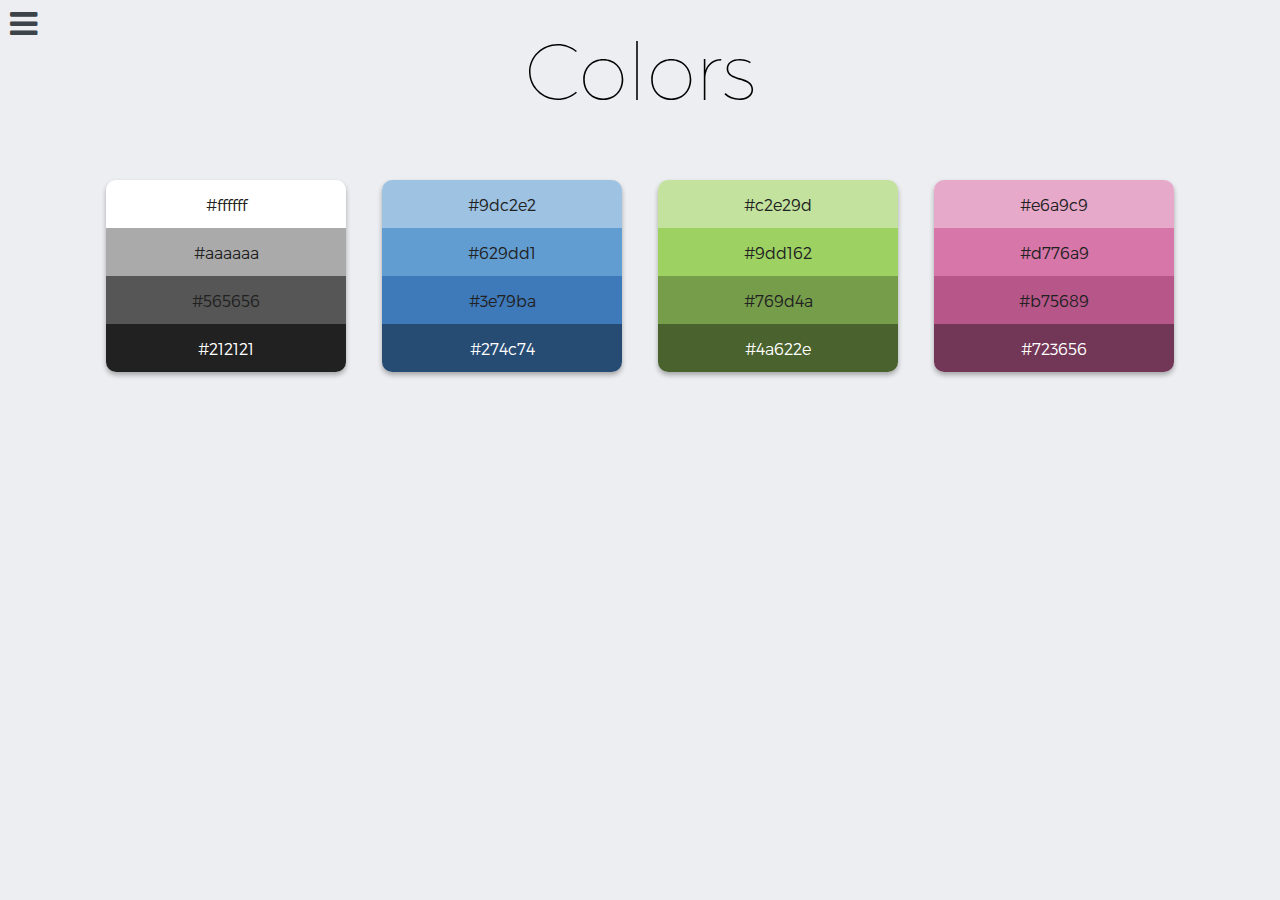
==== colors.html @ 0ae0f61a "Added colors + more" ====
<!DOCTYPE html>
<html>
<head>
    <meta charset="UTF-8">
    <title>CivEx Style Guide</title>
    <link rel="stylesheet" href="fa/css/font-awesome.min.css">
    <link rel="stylesheet" type="text/css" href="fonts.css">
    <link rel="stylesheet" type="text/css" href="index.css">
    <link rel="stylesheet" type="text/css" href="colors.css">
    <script src="jquery.js" type="text/javascript"></script>
    <script src="index.js" type="text/javascript"></script>
</head>
<body>
    <div id="sidewrap">
        <div id="elements" class="sideItem">
            <p class="title">Elements</p>
            <p><a href="colors.html">Colors</a></p>
            <p><a href="type.html">Typography</a></p>
            <p><a href="buttons.html">Buttons</a></p>
            <p><a href="forms.html">Forms</a></p>
            <p><a href="icons.html">Icons</a></p>
            <p><a href="media.html">Media</a></p>
            <p><a href="tables.html">Tables</a></p>
        </div>
        <div id="components" class="sideItem">
            <p class="title">Components</p>
            <p><a href="acc.html">Accordion</a></p>
            <p><a href="alerts.html">Alerts</a></p>
            <p><a href="dropdown.html">Dropdown</a></p>
            <p><a href="footer.html">Footer</a></p>
            <p><a href="hero.html">Hero Content</a></p>
            <p><a href="nav.html">Navigation</a></p>
            <p><a href="search.html">Search</a></p>
            <p><a href="tabs.html">Tabs</a></p>
            <p><a href="tooltip.html">Tooltips</a></p>
        </div>
        <div id="templates" class="sideItem">
            <p class="title">Templates</p>
            <p><a href="tempa.html">Template A</a></p>
            <p><a href="tempb.html">Template B</a></p>
            <p><a href="tempc.html">Template C</a></p>
        </div>
    </div>
    <div id="openbtn"><i class="fa fa-bars"></i></div>
    <div id="wrap">
        <h1>Colors</h1>
        <!--color modules-->
        <div id="colors">
            <div class="cmod">
                <table>
                    <tr>
                        <td style="background: #ffffff">#ffffff</td>
                    </tr>
                    <tr>
                        <td style="background: #aaaaaa">#aaaaaa</td>
                    </tr>
                    <tr>
                        <td style="background: #565656">#565656</td>
                    </tr>
                    <tr>
                        <td style="background: #212121; color: #fff">#212121</td>
                    </tr>
                </table>
</div>
            <div class="cmod">
                <table>
                    <tr>
                        <td style="background: #9dc2e2">#9dc2e2</td>
                    </tr>
                    <tr>
                        <td style="background: #629dd1">#629dd1</td>
                    </tr>
                    <tr>
                        <td style="background: #3e79ba">#3e79ba</td>
                    </tr>
                    <tr>
                        <td style="background: #274c74; color: #fff">#274c74</td>
                    </tr>
                </table>
            </div>
            <div class="cmod">
                <table>
                    <tr>
                        <td style="background: #c2e29d">#c2e29d</td>
                    </tr>
                    <tr>
                        <td style="background: #9dd162">#9dd162</td>
                    </tr>
                    <tr>
                        <td style="background: #769d4a">#769d4a</td>
                    </tr>
                    <tr>
                        <td style="background: #4a622e; color: #fff">#4a622e</td>
                    </tr>
                </table>
            </div>
            <div class="cmod">
                <table>
                    <tr>
                        <td style="background: #e6a9c9">#e6a9c9</td>
                    </tr>
                    <tr>
                        <td style="background: #d776a9">#d776a9</td>
                    </tr>
                    <tr>
                        <td style="background: #b75689">#b75689</td>
                    </tr>
                    <tr>
                        <td style="background: #723656; color: #fff">#723656</td>
                    </tr>
                </table>
            </div>
        </div>
    </div>
</body>
</html>
---- fonts.css ----
@font-face {
    font-family: Montserrat;
    src: url(fonts/Montserrat-Regular.otf);
}
@font-face {
    font-family: MHairline;
    src: url(fonts/Montserrat-Hairline.otf);
}
@font-face {
    font-family: MULight;
    src: url(fonts/Montserrat-UltraLight.otf);
}
@font-face {
    font-family: MLight;
    src: url(fonts/Montserrat-Light.otf);
}
---- index.css ----
* {
    margin: 0;
    padding: 0;
    font-family: Montserrat, sans-serif;
}

a {
    color: #bdc3c7;
    text-decoration: none;
}

#wrap {
    display: inline-block;
    width: 100%;
    height: 100vh;
    background-color: #edeef1;
}

#sidewrap {
    display: inline-block;
    z-index: 9998;
    height: 100vh;
    width: 240px;
    position: absolute;
    background-color: #222a31;
    margin-left: -245px;
    transition: margin-left 0.3s ease;
    overflow-x: hidden;
}

#openbtn {
    z-index: 9999;
    font-weight: 100;
    font-size: 2em;
    color: #222a31;
/*    margin-left: 190px;*/
    margin-left: 0.2em;
    padding: 0.1em;
    opacity: 0.87;
    display: inline-block;
    cursor: pointer;
    transition: margin-left 0.3s ease, opacity 0.1s ease, color 0.3s ease, text-shadow 0.2s ease;
/*    color: #bdc3c7;*/
    position: absolute;
}

#openbtn:hover {
    opacity: 1;
    text-shadow: 0px 3px 6px rgba(0, 0, 0, 0.3);
}

.sideItem p.title {
    font-weight: 700;
    text-transform: uppercase;
    padding: 0.5em;
    padding-bottom: 0.3em;
    opacity: 1;
}

.sideItem p {
    font-family: Montserrat, sans-serif;
    color: #bdc3c7;
    font-size: 1.25em;
    opacity: 0.75;
    padding-left: 0.5em;
}

.sideItem p:hover {
    opacity: 1;
}

.sideItem p a {
    display: inline-block;
    padding: 0.2em;
    padding-left: 1em;
    width: 100%;
    margin-left: -0.5em;
}

.sideItem p a:hover {
    background-color: #192024;
}

h1 {
    font-family: MHairline, sans-serif;
    font-size: 5em;
    font-weight: 100;
    text-align: center;
    margin-top: 0.25em;
}
---- colors.css ----
#colors {
    text-align: center;
    margin-top: 3em;
}

.cmod {
    display: inline-block;
    width: 15em;
    height: 12em;
    border-radius: 10px;
    overflow: hidden;
    box-shadow: 0px 3px 5px rgba(0, 0, 0, 0.3);
    margin: 1em;
}

.cmod table {
    border-collapse: collapse;
    width: 100%;
    text-align: center;
    border-radius: 10px;
}

.cmod td {
    height: 3em;
    font-family: MLight;
    color: #212121;
}
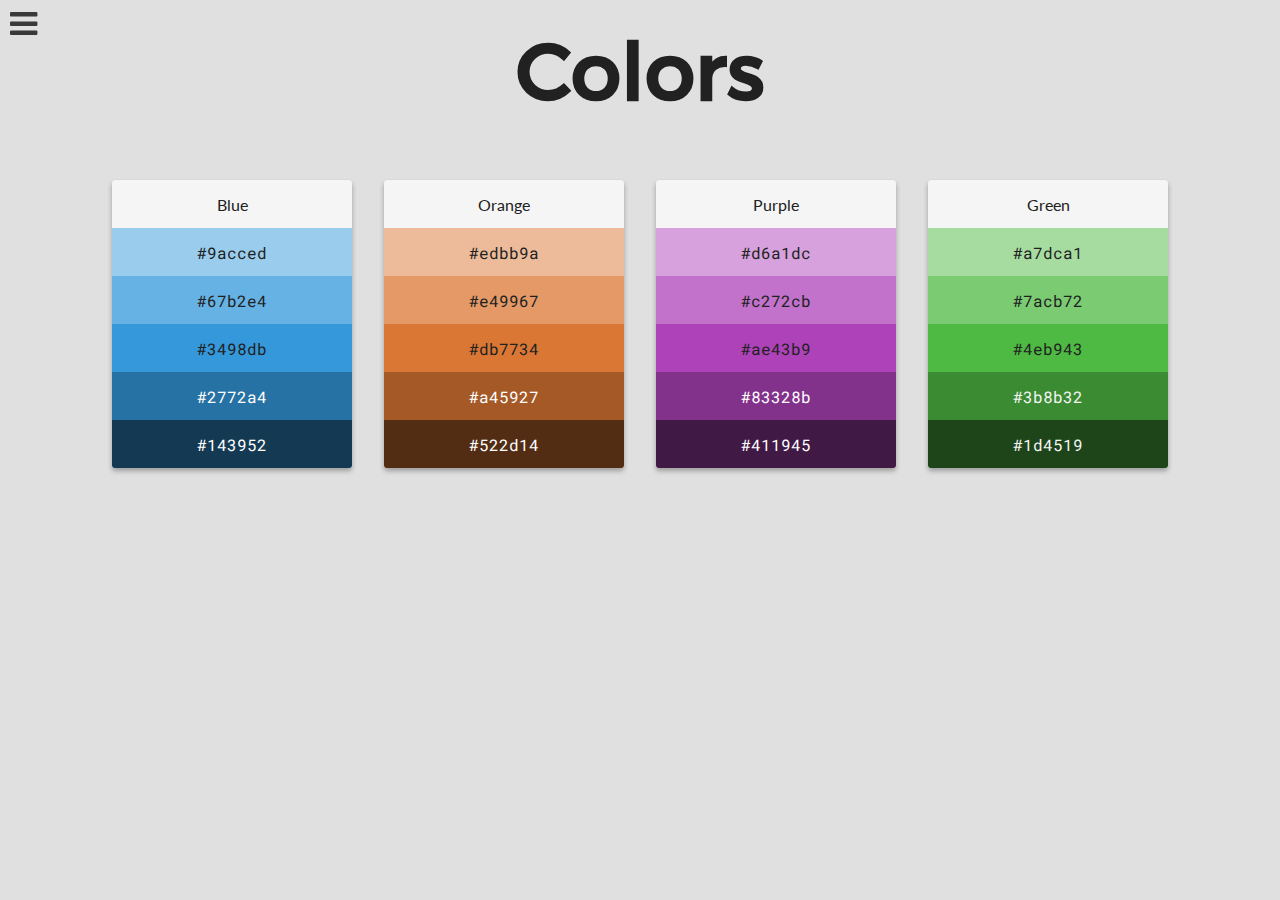
==== commit 131c78ab: "made green & purple darker and milder" ====
--- a/colors.html
+++ b/colors.html
@@ -4,11 +4,12 @@
     <meta charset="UTF-8">
     <title>CivEx Style Guide</title>
     <link rel="stylesheet" href="fa/css/font-awesome.min.css">
-    <link rel="stylesheet" type="text/css" href="fonts.css">
-    <link rel="stylesheet" type="text/css" href="index.css">
-    <link rel="stylesheet" type="text/css" href="colors.css">
-    <script src="jquery.js" type="text/javascript"></script>
-    <script src="index.js" type="text/javascript"></script>
+    <link rel="stylesheet" type="text/css" href="css/fonts.css">
+    <link rel="stylesheet" type="text/css" href="css/basic.css">
+    <link rel="stylesheet" type="text/css" href="css/colors.css">
+    <script src="js/jquery.js" type="text/javascript"></script>
+    <script src="js/basic.js" type="text/javascript"></script>
+    <meta name="viewport" content="width=device-width, initial-scale=1.0, maximum-scale=1.0, minimum-scale=1.0, user-scalable=no, target-densityDpi=device-dpi" />
 </head>
 <body>
     <div id="sidewrap">
@@ -41,72 +42,93 @@
             <p><a href="tempc.html">Template C</a></p>
         </div>
     </div>
-    <div id="openbtn"><i class="fa fa-bars"></i></div>
+    <div id="openbtn" class="closed"><i class="fa fa-bars"></i></div>
     <div id="wrap">
         <h1>Colors</h1>
         <!--color modules-->
         <div id="colors">
-            <div class="cmod">
+            <div class="cmod"> <!--blue-->
                 <table>
                     <tr>
-                        <td style="background: #ffffff">#ffffff</td>
+                        <td style="background: #f5f5f5" class="cmodtitle">Blue</td>
                     </tr>
                     <tr>
-                        <td style="background: #aaaaaa">#aaaaaa</td>
+                        <td style="background: #9acced">#9acced</td>
                     </tr>
                     <tr>
-                        <td style="background: #565656">#565656</td>
+                        <td style="background: #67b2e4">#67b2e4</td>
                     </tr>
                     <tr>
-                        <td style="background: #212121; color: #fff">#212121</td>
+                        <td style="background: #3498db">#3498db</td>
+                    </tr>
+                    <tr>
+                        <td style="background: #2772a4; color: #fff">#2772a4</td>
+                    </tr>
+                    <tr>
+                        <td style="background: #143952; color: #fff">#143952</td>
                     </tr>
                 </table>
-</div>
-            <div class="cmod">
+            </div><div class="cmod"> <!--orange-->
                 <table>
                     <tr>
-                        <td style="background: #9dc2e2">#9dc2e2</td>
+                        <td style="background: #f5f5f5" class="cmodtitle">Orange</td>
                     </tr>
                     <tr>
-                        <td style="background: #629dd1">#629dd1</td>
+                        <td style="background: #edbb9a">#edbb9a</td>
                     </tr>
                     <tr>
-                        <td style="background: #3e79ba">#3e79ba</td>
+                        <td style="background: #e49967">#e49967</td>
                     </tr>
                     <tr>
-                        <td style="background: #274c74; color: #fff">#274c74</td>
+                        <td style="background: #db7734">#db7734</td>
+                    </tr>
+                    <tr>
+                        <td style="background: #a45927; color: #fff">#a45927</td>
+                    </tr>
+                    <tr>
+                        <td style="background: #522d14; color: #fff">#522d14</td>
                     </tr>
                 </table>
-            </div>
-            <div class="cmod">
+            </div><div class="cmod"> <!--purple-->
                 <table>
                     <tr>
-                        <td style="background: #c2e29d">#c2e29d</td>
+                        <td style="background: #f5f5f5" class="cmodtitle">Purple</td>
                     </tr>
                     <tr>
-                        <td style="background: #9dd162">#9dd162</td>
+                        <td style="background: #d6a1dc">#d6a1dc</td>
                     </tr>
                     <tr>
-                        <td style="background: #769d4a">#769d4a</td>
+                        <td style="background: #c272cb">#c272cb</td>
                     </tr>
                     <tr>
-                        <td style="background: #4a622e; color: #fff">#4a622e</td>
+                        <td style="background: #ae43b9">#ae43b9</td>
+                    </tr>
+                    <tr>
+                        <td style="background: #83328b; color: #fff">#83328b</td>
+                    </tr>
+                    <tr>
+                        <td style="background: #411945; color: #fff">#411945</td>
                     </tr>
                 </table>
-            </div>
-            <div class="cmod">
+            </div><div class="cmod"> <!--green-->
                 <table>
                     <tr>
-                        <td style="background: #e6a9c9">#e6a9c9</td>
+                        <td style="background: #f5f5f5" class="cmodtitle">Green</td>
                     </tr>
                     <tr>
-                        <td style="background: #d776a9">#d776a9</td>
+                        <td style="background: #a7dca1">#a7dca1</td>
                     </tr>
                     <tr>
-                        <td style="background: #b75689">#b75689</td>
+                        <td style="background: #7acb72">#7acb72</td>
                     </tr>
                     <tr>
-                        <td style="background: #723656; color: #fff">#723656</td>
+                        <td style="background: #4eb943">#4eb943</td>
+                    </tr>
+                    <tr>
+                        <td style="background: #3b8b32; color: #f5f5f5">#3b8b32</td>
+                    </tr>
+                    <tr>
+                        <td style="background: #1d4519; color: #f5f5f5">#1d4519</td>
                     </tr>
                 </table>
             </div>
--- a/css/fonts.css
+++ b/css/fonts.css
@@ -0,0 +1,43 @@
+@import url(https://fonts.googleapis.com/css?family=Lato:400,700,300);
+@import url(https://fonts.googleapis.com/css?family=Roboto+Mono);
+@import url(https://fonts.googleapis.com/css?family=Average);
+@font-face {
+    font-family: MHairline;
+    src: url(../fonts/Montserrat-Hairline.otf);
+}
+@font-face {
+    font-family: MLight;
+    src: url(../fonts/Montserrat-Light.otf);
+}
+@font-face {
+    font-family: MULight;
+    src: url(../fonts/Montserrat-UltraLight.otf);
+}
+@font-face {
+    font-family: Montserrat;
+    src: url(../fonts/Montserrat-Regular.otf);
+}
+@font-face {
+    font-family: MBold;
+    src: url(../fonts/Montserrat-SemiBold.otf);
+}
+@font-face {
+    font-family: Permian;
+    src: url(../fonts/PermianSerifTypeface.otf);
+}
+@font-face {
+    font-family: PermianBold;
+    src: url(../fonts/PermianSerifTypeface-Bold.otf);
+}
+@font-face {
+    font-family: PermianItalic;
+    src: url(../fonts/PermianSerifTypeface-Italic.otf);
+}
+@font-face {
+    font-family: "Big John";
+    src: url(../fonts/Big-John.otf);
+}
+@font-face {
+    font-family: "Slim Joe";
+    src: url(../fonts/Slim-Joe.otf);
+}--- a/css/basic.css
+++ b/css/basic.css
@@ -0,0 +1,147 @@
+* {
+    margin: 0;
+    padding: 0;
+    font-family: Lato, sans-serif;
+}
+
+body {
+    background-color: #e0e0e0;
+}
+
+a, p, h1, h2, h3, em, strong, b, i  {
+    text-decoration: none;
+    color: #212121;
+}
+
+a, p, em, strong, b, i {
+    font-size: 1.2em;
+}
+
+#wrap {
+    display: inline-block;
+    width: 100%;
+}
+
+#sidewrap {
+    display: inline-block;
+    position: fixed;
+    z-index: 999;
+    height: 100%;
+    width: 240px;
+    background-color: #212121;
+    margin-left: -245px;
+    transition: margin-left 0.3s ease;
+    overflow-x: hidden;
+}
+
+#openbtn {
+    z-index: 9999;
+    font-weight: 100;
+    font-size: 2em;
+    padding: 0.1em;
+    opacity: 0.87;
+    display: inline-block;
+    cursor: pointer;
+    transition: margin-left 0.3s ease, opacity 0.1s ease, color 0.3s ease, text-shadow 0.2s ease;
+    position: fixed;
+    -webkit-transform: translateY(0);
+}
+
+#openbtn:hover {
+    opacity: 1;
+    text-shadow: 0px 3px 6px rgba(0, 0, 0, 0.3);
+}
+
+#openbtn.closed {
+    color: #143952;
+    margin-left: 0.2em;
+}
+
+#openbtn.open {
+    color: #bdc3c7;
+    margin-left: 190px;
+}
+
+.sideItem p.title {
+    font-weight: 700;
+    text-transform: uppercase;
+    padding: 0.5em;
+    padding-bottom: 0.3em;
+    opacity: 1;
+}
+
+.sideItem p {
+    font-family: MLight, sans-serif;
+    color: #9e9e9e;
+    font-size: 1.25em;
+    opacity: 1;
+    padding-left: 0.5em;
+}
+
+.sideItem p a {
+    display: inline-block;
+    padding: 0.2em;
+    padding-left: 1em;
+    width: 100%;
+    margin-left: -0.5em;
+    color: #9e9e9e;
+}
+
+.sideItem p a:active {
+    color: #2772a4;
+}
+
+h1 {
+    font-family: Montserrat, sans-serif;
+    font-size: 5em;
+    text-align: center;
+    margin-top: 0.25em;
+}
+
+h2 {
+    font-family: MULight, sans-serif;
+    font-size: 3em;
+    font-weight: 100;
+    margin-top: 0.25em;
+}
+
+h3 {
+    font-family: "Big John";
+    font-size: 3em;
+    display: inline-block;
+    margin-top: 0.25em;
+    text-shadow: rgba(0,0,0,.02) 0 0 1px;
+}
+
+h4 {
+    font-family: "Slim Joe";
+    font-size: 3em;
+    display: inline-block;
+    margin-top: 0.25em;
+    text-shadow: rgba(0,0,0,.02) 0 0 1px;
+}
+
+.serif {
+    font-family: Average, sans-serif;
+    font-size: 1.2em;
+}
+
+.serifalt {
+    font-family: Permian, sans-serif;
+    font-size: 1.2em;
+}
+
+.serifalt strong, .serifalt b {
+    font-family: PermianBold, sans-serif;
+    font-size: 1.2em;
+}
+
+.serifalt em, .serifalt i {
+    font-family: PermianItalic, sans-serif;
+    font-size: 1.2em;
+}
+
+.mono {
+    font-family: "Roboto Mono", sans-serif;
+    font-size: 1.2em;
+}--- a/css/colors.css
+++ b/css/colors.css
@@ -0,0 +1,37 @@
+#colors {
+    text-align: center;
+    margin-top: 3em;
+}
+
+.cmod {
+    display: inline-block;
+    width: 15em;
+    height: 18em;
+    border-radius: 3px;
+    overflow: hidden;
+    box-shadow: 0px 3px 5px rgba(0, 0, 0, 0.3);
+    margin: 1em;
+}
+
+.cmod table {
+    border-collapse: collapse;
+    width: 100%;
+    text-align: center;
+}
+
+.cmod td {
+    height: 3em;
+    font-family: Roboto Mono;
+    color: #212121;
+}
+
+.cmodtitle {
+    font-family: Lato !important;
+    box-shadow: 0px 1px 8px rgba(0, 0, 0, 0.3);
+/*
+    border-bottom: 1px solid #616161;
+    box-sizing: border-box;
+    -moz-box-sizing: border-box;
+    -webkit-box-sizing: border-box;
+*/
+}